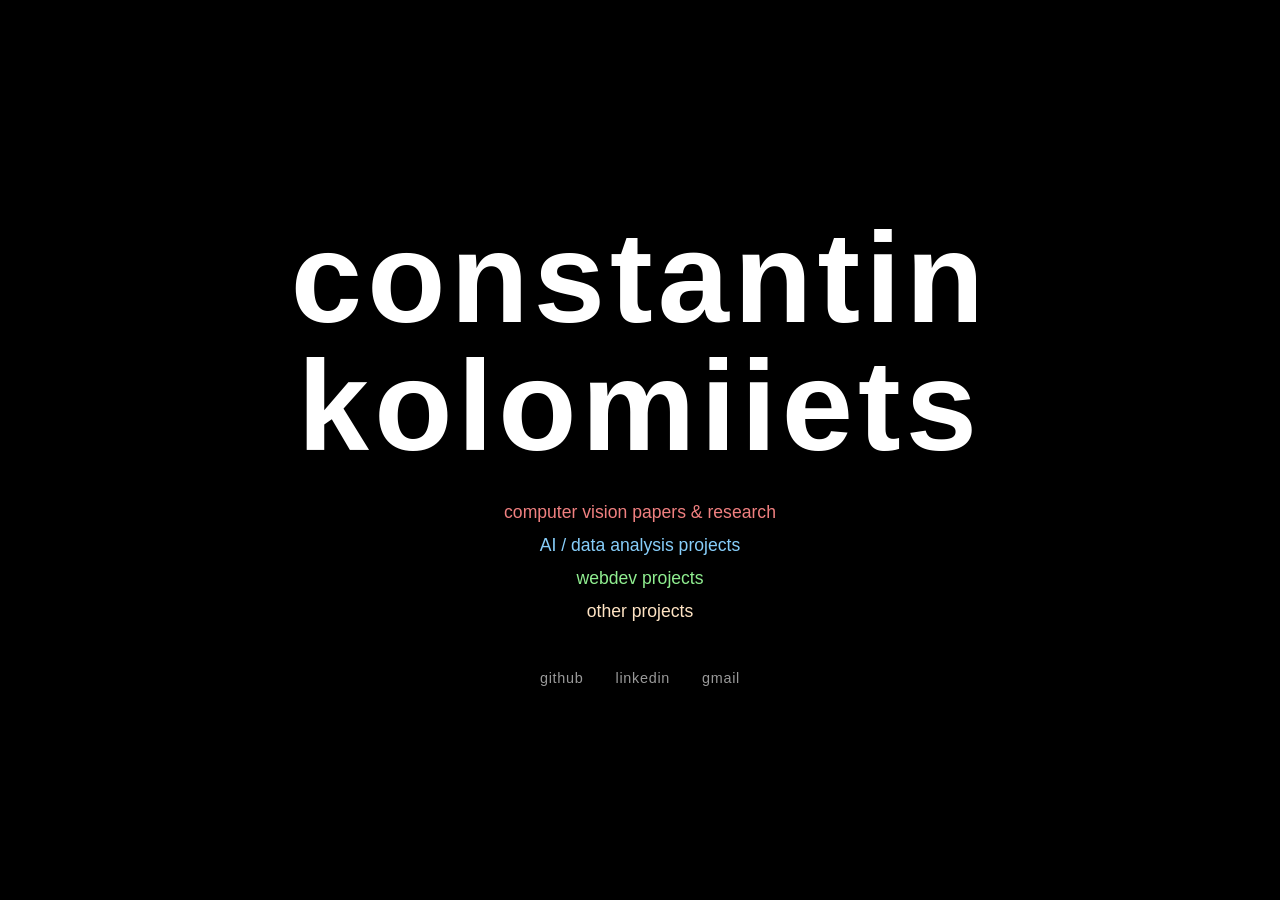
==== index.html @ b9b6c994 "Center dropdown on page instead of under button - Changed dropdown positioning from button-relative " ====
<!DOCTYPE html>
<html lang="en">
<head>
  <meta charset="UTF-8">
  <meta name="viewport" content="width=device-width, initial-scale=1.0">
  <title>Your Name</title>
  <style>
    * {
      margin: 0;
      padding: 0;
      box-sizing: border-box;
    }

    body {
      background-color: #000000;
      color: #ffffff;
      height: 100vh;
      display: flex;
      flex-direction: column;
      justify-content: center;
      align-items: center;
      font-family: -apple-system, BlinkMacSystemFont, "Segoe UI", Roboto, Helvetica, Arial, sans-serif;
      text-align: center;
      padding: 0 20px;
      text-transform: lowercase;
    }

    .name {
      font-size: clamp(3rem, 12vw, 8rem);
      font-weight: 800;
      letter-spacing: 0.04em;
      line-height: 1;
    }

    .subtitle {
      margin-top: 1.5rem;
      font-size: clamp(0.9rem, 2vw, 1.25rem);
      font-weight: 300;
      color: #888888;
      letter-spacing: 0.2em;
    }

    .links {
      margin-top: 3rem;
      display: flex;
      gap: 2rem;
    }

    .links a {
      color: #ffffff;
      text-decoration: none;
      font-size: 0.9rem;
      font-weight: 400;
      letter-spacing: 0.05em;
      opacity: 0.6;
      transition: opacity 0.2s ease;
    }

    .links a:hover {
      opacity: 1;
    }

    .subpages {
      display: flex;
      flex-direction: column;
      align-items: center;
      gap: 0.75rem;
      margin-top: 2rem;
      position: relative;
      width: 100%;
    }

    .subpages .label {
      color: #888888;
      font-size: 0.9rem;
      margin-bottom: 0.5rem;
    }

    .subpage-link {
      text-decoration: none;
      font-size: 1.1rem;
      transition: opacity 0.2s ease;
      cursor: pointer;
      border: none;
      background: none;
      font-family: inherit;
      color: inherit;
      position: relative;
      display: inline-flex;
      align-items: center;
      gap: 0.5rem;
    }

    .subpage-link:hover {
      opacity: 0.7;
    }

    .subpage-link.active::after {
      content: 'hide';
      font-size: 0.7rem;
      color: #666666;
      letter-spacing: 0.05em;
    }

    /* Dropdown Styles */
    .quest-dropdown {
      display: none;
      position: fixed;
      top: 50%;
      left: 50%;
      transform: translate(-50%, -50%);
      background-color: #000000;
      border: 1px solid #1a1a1a;
      border-radius: 0;
      width: 90vw;
      max-width: 700px;
      max-height: 70vh;
      overflow-y: auto;
      padding: 2rem;
      z-index: 100;
      text-align: left;
      box-shadow: 0 10px 40px rgba(0, 0, 0, 0.5);
    }

    .quest-dropdown.active {
      display: block;
    }

    .dropdown-title {
      font-size: 1.5rem;
      font-weight: 700;
      letter-spacing: -0.02em;
      margin-bottom: 1.5rem;
      border-bottom: 1px solid #1a1a1a;
      padding-bottom: 1.5rem;
    }

    .quest-section {
      margin-bottom: 0;
    }

    .quest-section-title {
      font-size: 0.75rem;
      font-weight: 600;
      letter-spacing: 0.1em;
      margin-bottom: 1rem;
      margin-top: 2rem;
      padding-top: 1.5rem;
      border-top: 1px solid #1a1a1a;
    }

    .quest-section-title:first-of-type {
      margin-top: 10;
      padding-top: 0;
      border-top: none;
      font-size: large;
    }

    .quest-section-title.ongoing { color: #ffd700; }
    .quest-section-title.upcoming { color: #ff9999; }
    .quest-section-title.done { color: #e8d5c4; }

    .quest-list {
      display: flex;
      flex-direction: column;
      gap: 0;
    }

    .quest-item {
      display: flex;
      justify-content: space-between;
      align-items: center;
      padding: 1rem 0;
      background-color: transparent;
      border: none;
      border-bottom: 1px solid #1a1a1a;
      font-size: 0.95rem;
      position: relative;
    }

    .quest-item:last-child {
      border-bottom: none;
    }

    .quest-content {
      display: flex;
      align-items: center;
      flex-wrap: wrap;
      gap: 0.75rem;
      flex: 1;
    }

    .quest-sub-text {
      color: #666666;
      font-size: 0.8rem;
    }

    .quest-badge {
      font-size: 0.7rem;
      padding: 0;
      border-radius: 0;
      font-weight: 500;
      white-space: nowrap;
      background-color: transparent;
      border: none;
    }

    .quest-badge.ongoing {
      color: #ffd700;
    }

    .quest-badge.completed {
      color: #e8d5c4;
    }

    .quest-done-item {
      background-color: transparent;
      border: none;
      border-bottom: 1px solid #1a1a1a;
      cursor: pointer;
      transition: all 0.2s ease;
      padding: 1rem 0;
    }

    .quest-done-item:last-child {
      border-bottom: none;
    }

    .quest-hover-buttons {
      display: none;
      position: absolute;
      gap: 0.5rem;
      top: -18px;
      right: 0;
      z-index: 20;
    }

    .quest-done-item:hover .quest-hover-buttons {
      display: flex;
    }

    .quest-hover-indicator {
      font-size: 0.65rem;
      color: #666666;
      transition: opacity 0.2s ease;
    }

    .quest-done-item:hover .quest-hover-indicator {
      opacity: 0;
    }

    .quest-action-btn {
      color: #000000;
      background-color: #e8d5c4;
      text-decoration: none;
      font-size: 0.65rem;
      font-weight: 600;
      padding: 4px 10px;
      border-radius: 0;
      box-shadow: 0 2px 8px rgba(0, 0, 0, 0.3);
      transition: all 0.2s ease;
      border: none;
      display: inline-block;
    }

    .quest-action-btn:hover {
      background-color: #ffffff;
    }

    .quest-action-btn.ctu {
      background-color: #ff9999;
      color: #000000;
    }

    .quest-action-btn.ctu:hover {
      background-color: #ffb3b3;
    }
  </style>
</head>
<body>

  <h1 class="name">constantin kolomiiets</h1>
  <div class="subpages">
    <button class="subpage-link" data-category="compvis" style="color: lightcoral;">computer vision papers & research</button>
    <div id="dropdown-compvis" class="quest-dropdown">
      <h2 class="dropdown-title">computer vision</h2>
      <div id="dropdown-compvis-content"></div>
    </div>

    <button class="subpage-link" data-category="aidata" style="color: lightskyblue;">AI / data analysis projects</button>
    <div id="dropdown-aidata" class="quest-dropdown">
      <h2 class="dropdown-title">ai / data analysis</h2>
      <div id="dropdown-aidata-content"></div>
    </div>

    <button class="subpage-link" data-category="webdev" style="color: lightgreen;">webdev projects</button>
    <div id="dropdown-webdev" class="quest-dropdown">
      <h2 class="dropdown-title">webdev projects</h2>
      <div id="dropdown-webdev-content"></div>
    </div>

    <button class="subpage-link" data-category="other" style="color: bisque;">other projects</button>
    <div id="dropdown-other" class="quest-dropdown">
      <h2 class="dropdown-title">other projects</h2>
      <div id="dropdown-other-content"></div>
    </div>
  </div>
  <div class="links">
    <a href="https://github.com/Kostiak5" target="_blank">github</a>
    <a href="www.linkedin.com/in/constantin-kolomiiets-44b2aa216" target="_blank">linkedin</a>
    <a href="mailto:conskol5@gmail.com">gmail</a>
  </div>

  <script>
    let activeDropdown = null;
    let activeButton = null;

    // Set up event listeners for subpage links
    document.addEventListener('DOMContentLoaded', () => {
      const subpageLinks = document.querySelectorAll('.subpage-link');
      subpageLinks.forEach(link => {
        link.addEventListener('click', (e) => {
          e.stopPropagation();
          const category = link.getAttribute('data-category');
          toggleDropdown(category, link);
        });
      });
    });

    const questData = {
      compvis: {
        sections: [
          {
            title: '> on-going',
            type: 'ongoing',
            items: [
              { name: 'Computer Vision Model Optimization', badge: '[75% complete]' },
              { name: 'Portfolio Site Redesign', badge: '[in progress]' },
              { name: 'Bachelors in Computer Science', subtext: 'CTU FEE', badge: '[2/3 complete]' }
            ]
          },
          {
            title: '> upcoming quests',
            type: 'upcoming',
            items: [
              { name: 'Deploy PyTorch Web Demo' },
              { name: 'Write Data Analysis Article' },
              { name: 'Set up Custom Domain DNS' }
            ]
          },
          {
            title: '> done',
            type: 'done',
            items: [
              {
                name: 'SAM-pose2seg paper',
                subtext: 'First author',
                badge: '[presented on cvww 2026]',
                buttons: [
                  { text: '[ctu news]', url: 'https://fel.cvut.cz/en/what-s-on/news/84000-a-student-of-the-faculty-of-electrical-engineering-at-ctu-succeeded-at-the-international-workshop-cvww-2026-for-his-work-in-the-field-of-computer-vision-he-received-the-best-paper-award', isCtu: true },
                  { text: '[arxiv]', url: 'https://arxiv.org/abs/2601.08982', isCtu: false }
                ]
              },
              {
                name: 'BBoxMaskPose v2 paper',
                subtext: 'Co-author',
                badge: '[submitted to ijcv 2026]',
                buttons: [
                  { text: '[arxiv]', url: 'https://arxiv.org/abs/2601.08982', isCtu: false }
                ]
              }
            ]
          }
        ]
      },
      aidata: {
        sections: [
          {
            title: '> on-going',
            type: 'ongoing',
            items: [
              { name: 'Machine Learning Model Development', badge: '[60% complete]' },
              { name: 'Data Pipeline Optimization', badge: '[in progress]' }
            ]
          },
          {
            title: '> upcoming quests',
            type: 'upcoming',
            items: [
              { name: 'Publish Analysis Article' },
              { name: 'Build Real-time Dashboard' }
            ]
          },
          {
            title: '> done',
            type: 'done',
            items: [
              {
                name: 'Time Series Forecasting Project',
                badge: '[completed]',
                buttons: [
                  { text: '[github]', url: 'https://github.com/Kostiak5', isCtu: false }
                ]
              }
            ]
          }
        ]
      },
      webdev: {
        sections: [
          {
            title: '> on-going',
            type: 'ongoing',
            items: [
              { name: 'Portfolio Site Redesign', badge: '[in progress]' },
              { name: 'Web App Development', badge: '[40% complete]' }
            ]
          },
          {
            title: '> upcoming quests',
            type: 'upcoming',
            items: [
              { name: 'Deploy to Production' },
              { name: 'Add Mobile Responsiveness' }
            ]
          },
          {
            title: '> done',
            type: 'done',
            items: [
              {
                name: 'Personal Website Launch',
                badge: '[launched]',
                buttons: [
                  { text: '[github]', url: 'https://github.com/Kostiak5', isCtu: false }
                ]
              }
            ]
          }
        ]
      },
      other: {
        sections: [
          {
            title: '> on-going',
            type: 'ongoing',
            items: [
              { name: 'Open Source Contributions', badge: '[active]' },
              { name: 'Learning New Technologies', badge: '[ongoing]' }
            ]
          },
          {
            title: '> upcoming quests',
            type: 'upcoming',
            items: [
              { name: 'Start Blog Series' },
              { name: 'Create Tutorial Videos' }
            ]
          },
          {
            title: '> done',
            type: 'done',
            items: [
              {
                name: 'CTF Competition Participation',
                badge: '[completed]',
                buttons: [
                  { text: '[details]', url: '#', isCtu: false }
                ]
              }
            ]
          }
        ]
      }
    };

    function renderQuestContent(category) {
      const data = questData[category];
      let html = '';

      data.sections.forEach((section) => {
        html += `<div class="quest-section">`;
        html += `<h3 class="quest-section-title ${section.type}">${section.title}</h3>`;
        html += `<div class="quest-list">`;

        section.items.forEach((item) => {
          const isDone = section.type === 'done';
          let buttonsHTML = '';

          if (item.buttons && item.buttons.length > 0) {
            buttonsHTML = '<div class="quest-hover-buttons">';
            item.buttons.forEach(btn => {
              const btnClass = btn.isCtu ? 'quest-action-btn ctu' : 'quest-action-btn';
              buttonsHTML += `<a href="${btn.url}" target="_blank" class="${btnClass}">${btn.text}</a>`;
            });
            buttonsHTML += '</div>';
          }

          html += `<div class="quest-item ${isDone ? 'quest-done-item' : ''}">`;
          html += buttonsHTML;
          html += `<div class="quest-content">`;
          html += `<span>${item.name}</span>`;
          if (item.subtext) html += `<span class="quest-sub-text">${item.subtext}</span>`;
          if (item.buttons) html += `<span class="quest-hover-indicator">💬 hover</span>`;
          html += `</div>`;
          if (item.badge) html += `<span class="quest-badge ${isDone ? 'completed' : 'ongoing'}">${item.badge}</span>`;
          html += `</div>`;
        });

        html += `</div></div>`;
      });

      return html;
    }

    function toggleDropdown(category, button) {
      const dropdown = document.getElementById(`dropdown-${category}`);
      const content = document.getElementById(`dropdown-${category}-content`);

      // Close other dropdowns
      if (activeDropdown && activeDropdown !== dropdown) {
        activeDropdown.classList.remove('active');
        if (activeButton) {
          activeButton.classList.remove('active');
        }
      }

      // Toggle current dropdown
      if (dropdown.classList.contains('active')) {
        dropdown.classList.remove('active');
        button.classList.remove('active');
        activeDropdown = null;
        activeButton = null;
      } else {
        if (!content.innerHTML) {
          content.innerHTML = renderQuestContent(category);
        }

        dropdown.classList.add('active');
        button.classList.add('active');
        activeDropdown = dropdown;
        activeButton = button;
      }
    }

    document.addEventListener('click', (e) => {
      if (activeDropdown && !e.target.closest('.quest-dropdown') && !e.target.closest('.subpage-link')) {
        activeDropdown.classList.remove('active');
        if (activeButton) {
          activeButton.classList.remove('active');
        }
        activeDropdown = null;
        activeButton = null;
      }
    });

    document.addEventListener('keydown', (e) => {
      if (e.key === 'Escape' && activeDropdown) {
        activeDropdown.classList.remove('active');
        if (activeButton) {
          activeButton.classList.remove('active');
        }
        activeDropdown = null;
        activeButton = null;
      }
    });
  </script>

</body>
</html>
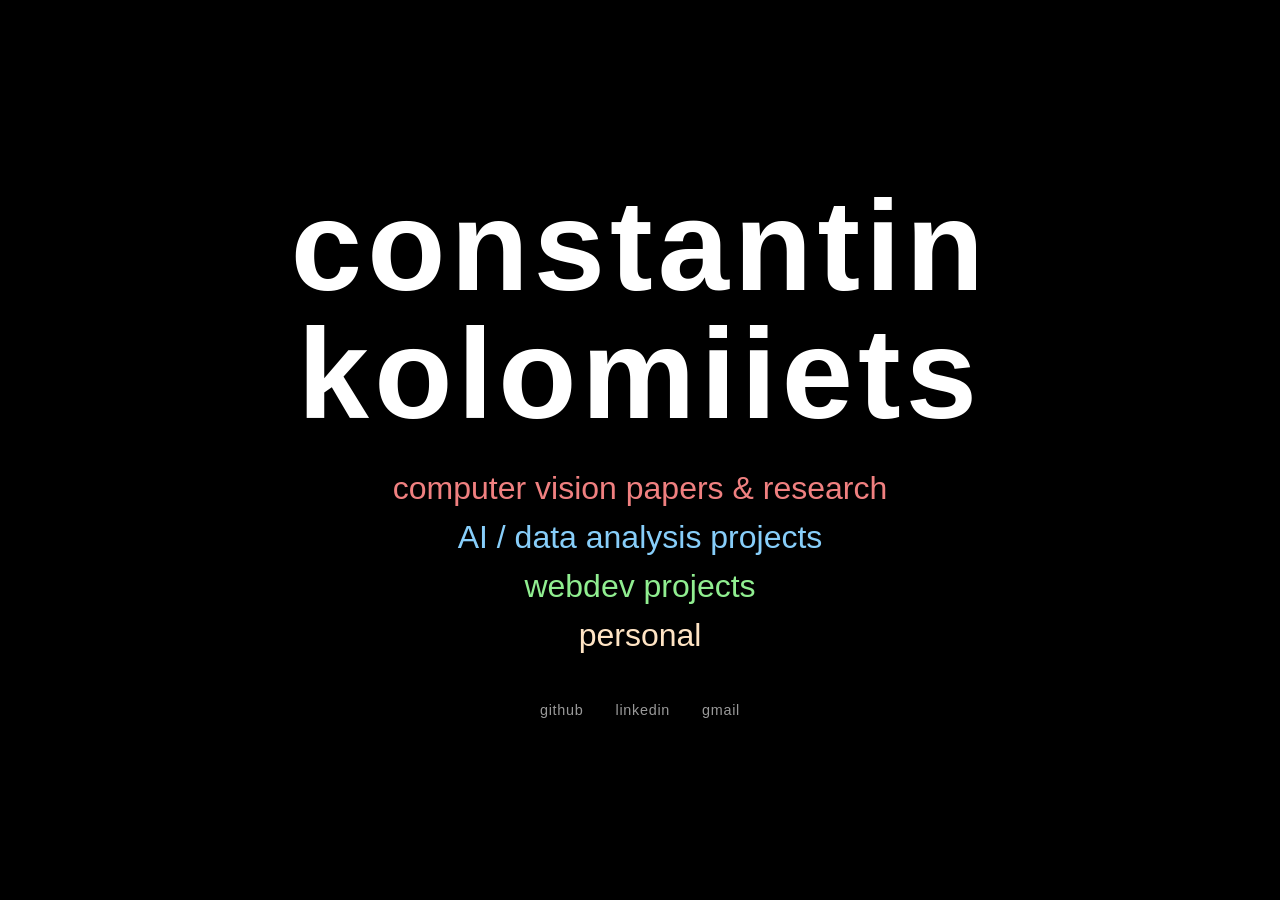
==== commit 00e7a7ad: "Add social icons to personal subpage instead of GO BACK button - Created world.html dummy subpage wi" ====
--- a/index.html
+++ b/index.html
@@ -4,278 +4,7 @@
   <meta charset="UTF-8">
   <meta name="viewport" content="width=device-width, initial-scale=1.0">
   <title>Your Name</title>
-  <style>
-    * {
-      margin: 0;
-      padding: 0;
-      box-sizing: border-box;
-    }
-
-    body {
-      background-color: #000000;
-      color: #ffffff;
-      height: 100vh;
-      display: flex;
-      flex-direction: column;
-      justify-content: center;
-      align-items: center;
-      font-family: -apple-system, BlinkMacSystemFont, "Segoe UI", Roboto, Helvetica, Arial, sans-serif;
-      text-align: center;
-      padding: 0 20px;
-      text-transform: lowercase;
-    }
-
-    .name {
-      font-size: clamp(3rem, 12vw, 8rem);
-      font-weight: 800;
-      letter-spacing: 0.04em;
-      line-height: 1;
-    }
-
-    .subtitle {
-      margin-top: 1.5rem;
-      font-size: clamp(0.9rem, 2vw, 1.25rem);
-      font-weight: 300;
-      color: #888888;
-      letter-spacing: 0.2em;
-    }
-
-    .links {
-      margin-top: 3rem;
-      display: flex;
-      gap: 2rem;
-    }
-
-    .links a {
-      color: #ffffff;
-      text-decoration: none;
-      font-size: 0.9rem;
-      font-weight: 400;
-      letter-spacing: 0.05em;
-      opacity: 0.6;
-      transition: opacity 0.2s ease;
-    }
-
-    .links a:hover {
-      opacity: 1;
-    }
-
-    .subpages {
-      display: flex;
-      flex-direction: column;
-      align-items: center;
-      gap: 0.75rem;
-      margin-top: 2rem;
-      position: relative;
-      width: 100%;
-    }
-
-    .subpages .label {
-      color: #888888;
-      font-size: 0.9rem;
-      margin-bottom: 0.5rem;
-    }
-
-    .subpage-link {
-      text-decoration: none;
-      font-size: 1.1rem;
-      transition: opacity 0.2s ease;
-      cursor: pointer;
-      border: none;
-      background: none;
-      font-family: inherit;
-      color: inherit;
-      position: relative;
-      display: inline-flex;
-      align-items: center;
-      gap: 0.5rem;
-    }
-
-    .subpage-link:hover {
-      opacity: 0.7;
-    }
-
-    .subpage-link.active::after {
-      content: 'hide';
-      font-size: 0.7rem;
-      color: #666666;
-      letter-spacing: 0.05em;
-    }
-
-    /* Dropdown Styles */
-    .quest-dropdown {
-      display: none;
-      position: fixed;
-      top: 50%;
-      left: 50%;
-      transform: translate(-50%, -50%);
-      background-color: #000000;
-      border: 1px solid #1a1a1a;
-      border-radius: 0;
-      width: 90vw;
-      max-width: 700px;
-      max-height: 70vh;
-      overflow-y: auto;
-      padding: 2rem;
-      z-index: 100;
-      text-align: left;
-      box-shadow: 0 10px 40px rgba(0, 0, 0, 0.5);
-    }
-
-    .quest-dropdown.active {
-      display: block;
-    }
-
-    .dropdown-title {
-      font-size: 1.5rem;
-      font-weight: 700;
-      letter-spacing: -0.02em;
-      margin-bottom: 1.5rem;
-      border-bottom: 1px solid #1a1a1a;
-      padding-bottom: 1.5rem;
-    }
-
-    .quest-section {
-      margin-bottom: 0;
-    }
-
-    .quest-section-title {
-      font-size: 0.75rem;
-      font-weight: 600;
-      letter-spacing: 0.1em;
-      margin-bottom: 1rem;
-      margin-top: 2rem;
-      padding-top: 1.5rem;
-      border-top: 1px solid #1a1a1a;
-    }
-
-    .quest-section-title:first-of-type {
-      margin-top: 10;
-      padding-top: 0;
-      border-top: none;
-      font-size: large;
-    }
-
-    .quest-section-title.ongoing { color: #ffd700; }
-    .quest-section-title.upcoming { color: #ff9999; }
-    .quest-section-title.done { color: #e8d5c4; }
-
-    .quest-list {
-      display: flex;
-      flex-direction: column;
-      gap: 0;
-    }
-
-    .quest-item {
-      display: flex;
-      justify-content: space-between;
-      align-items: center;
-      padding: 1rem 0;
-      background-color: transparent;
-      border: none;
-      border-bottom: 1px solid #1a1a1a;
-      font-size: 0.95rem;
-      position: relative;
-    }
-
-    .quest-item:last-child {
-      border-bottom: none;
-    }
-
-    .quest-content {
-      display: flex;
-      align-items: center;
-      flex-wrap: wrap;
-      gap: 0.75rem;
-      flex: 1;
-    }
-
-    .quest-sub-text {
-      color: #666666;
-      font-size: 0.8rem;
-    }
-
-    .quest-badge {
-      font-size: 0.7rem;
-      padding: 0;
-      border-radius: 0;
-      font-weight: 500;
-      white-space: nowrap;
-      background-color: transparent;
-      border: none;
-    }
-
-    .quest-badge.ongoing {
-      color: #ffd700;
-    }
-
-    .quest-badge.completed {
-      color: #e8d5c4;
-    }
-
-    .quest-done-item {
-      background-color: transparent;
-      border: none;
-      border-bottom: 1px solid #1a1a1a;
-      cursor: pointer;
-      transition: all 0.2s ease;
-      padding: 1rem 0;
-    }
-
-    .quest-done-item:last-child {
-      border-bottom: none;
-    }
-
-    .quest-hover-buttons {
-      display: none;
-      position: absolute;
-      gap: 0.5rem;
-      top: -18px;
-      right: 0;
-      z-index: 20;
-    }
-
-    .quest-done-item:hover .quest-hover-buttons {
-      display: flex;
-    }
-
-    .quest-hover-indicator {
-      font-size: 0.65rem;
-      color: #666666;
-      transition: opacity 0.2s ease;
-    }
-
-    .quest-done-item:hover .quest-hover-indicator {
-      opacity: 0;
-    }
-
-    .quest-action-btn {
-      color: #000000;
-      background-color: #e8d5c4;
-      text-decoration: none;
-      font-size: 0.65rem;
-      font-weight: 600;
-      padding: 4px 10px;
-      border-radius: 0;
-      box-shadow: 0 2px 8px rgba(0, 0, 0, 0.3);
-      transition: all 0.2s ease;
-      border: none;
-      display: inline-block;
-    }
-
-    .quest-action-btn:hover {
-      background-color: #ffffff;
-    }
-
-    .quest-action-btn.ctu {
-      background-color: #ff9999;
-      color: #000000;
-    }
-
-    .quest-action-btn.ctu:hover {
-      background-color: #ffb3b3;
-    }
-  </style>
+  <link rel="stylesheet" href="index_style.css">
 </head>
 <body>
 
@@ -299,7 +28,7 @@
       <div id="dropdown-webdev-content"></div>
     </div>
 
-    <button class="subpage-link" data-category="other" style="color: bisque;">other projects</button>
+    <button class="subpage-link" data-category="other" style="color: bisque;">personal</button>
     <div id="dropdown-other" class="quest-dropdown">
       <h2 class="dropdown-title">other projects</h2>
       <div id="dropdown-other-content"></div>
@@ -311,6 +40,33 @@
     <a href="mailto:conskol5@gmail.com">gmail</a>
   </div>
 
+  <!-- Go Back Buttons -->
+  <div class="go-back go-back-top" id="goBackTop">go back</div>
+  <div class="go-back go-back-bottom" id="goBackBottom">go back</div>
+
+  <!-- Social Icons (for personal page) -->
+  <div class="social-icons" id="socialIcons">
+    <a href="https://spotify.com" target="_blank" class="social-icon" title="spotify">
+      <svg viewBox="0 0 24 24" xmlns="http://www.w3.org/2000/svg">
+        <circle cx="12" cy="12" r="11" fill="none" stroke="currentColor" stroke-width="1"/>
+        <path d="M9 15.5c-1.5-0.9-2.5-2.5-2.5-4.3 0-2.8 2.2-5 5-5s5 2.2 5 5c0 1.8-1 3.4-2.5 4.3M9 13c-1-0.6-1.7-1.7-1.7-3 0-1.9 1.5-3.4 3.4-3.4S13.1 8.1 13.1 10c0 1.3-0.7 2.4-1.7 3" fill="currentColor"/>
+      </svg>
+    </a>
+    <a href="https://instagram.com" target="_blank" class="social-icon" title="instagram">
+      <svg viewBox="0 0 24 24" xmlns="http://www.w3.org/2000/svg">
+        <rect x="3" y="3" width="18" height="18" rx="3" fill="none" stroke="currentColor" stroke-width="1"/>
+        <circle cx="12" cy="12" r="3.5" fill="none" stroke="currentColor" stroke-width="1"/>
+        <circle cx="17" cy="7" r="1" fill="currentColor"/>
+      </svg>
+    </a>
+    <a href="world.html" class="social-icon world-icon" title="world">
+      <svg viewBox="0 0 24 24" xmlns="http://www.w3.org/2000/svg">
+        <path d="M12 2C6.48 2 2 6.48 2 12s4.48 10 10 10 10-4.48 10-10S17.52 2 12 2zm0 18c-4.41 0-8-3.59-8-8s3.59-8 8-8 8 3.59 8 8-3.59 8-8 8zm3.5-9c.83 0 1.5-.67 1.5-1.5S16.33 8 15.5 8 14 8.67 14 9.5s.67 1.5 1.5 1.5zm-7 0c.83 0 1.5-.67 1.5-1.5S9.33 8 8.5 8 7 8.67 7 9.5 7.67 11 8.5 11zm3.5 6.5c2.33 0 4.31-1.46 5.11-3.5H6.89c.8 2.04 2.78 3.5 5.11 3.5z" fill="currentColor" stroke="currentColor" stroke-width="0.5"/>
+      </svg>
+      <span class="world-text">world</span>
+    </a>
+  </div>
+
   <script>
     let activeDropdown = null;
     let activeButton = null;
@@ -325,6 +81,13 @@
           toggleDropdown(category, link);
         });
       });
+
+      // Set up go back button listeners
+      const goBackTop = document.getElementById('goBackTop');
+      const goBackBottom = document.getElementById('goBackBottom');
+
+      goBackTop.addEventListener('click', closeActiveDropdown);
+      goBackBottom.addEventListener('click', closeActiveDropdown);
     });
 
     const questData = {
@@ -516,6 +279,9 @@
     function toggleDropdown(category, button) {
       const dropdown = document.getElementById(`dropdown-${category}`);
       const content = document.getElementById(`dropdown-${category}-content`);
+      const goBackTop = document.getElementById('goBackTop');
+      const goBackBottom = document.getElementById('goBackBottom');
+      const socialIcons = document.getElementById('socialIcons');
 
       // Close other dropdowns
       if (activeDropdown && activeDropdown !== dropdown) {
@@ -523,12 +289,18 @@
         if (activeButton) {
           activeButton.classList.remove('active');
         }
+        goBackTop.classList.remove('active');
+        goBackBottom.classList.remove('active');
+        socialIcons.classList.remove('active');
       }
 
       // Toggle current dropdown
       if (dropdown.classList.contains('active')) {
         dropdown.classList.remove('active');
         button.classList.remove('active');
+        goBackTop.classList.remove('active');
+        goBackBottom.classList.remove('active');
+        socialIcons.classList.remove('active');
         activeDropdown = null;
         activeButton = null;
       } else {
@@ -538,30 +310,49 @@
 
         dropdown.classList.add('active');
         button.classList.add('active');
+
+        // Show social icons for "other" category, GO BACK button for others
+        if (category === 'other') {
+          goBackTop.classList.add('active');
+          socialIcons.classList.add('active');
+          goBackBottom.classList.remove('active');
+        } else {
+          goBackTop.classList.add('active');
+          goBackBottom.classList.add('active');
+          socialIcons.classList.remove('active');
+        }
+
         activeDropdown = dropdown;
         activeButton = button;
       }
     }
 
-    document.addEventListener('click', (e) => {
-      if (activeDropdown && !e.target.closest('.quest-dropdown') && !e.target.closest('.subpage-link')) {
+    function closeActiveDropdown() {
+      if (activeDropdown) {
         activeDropdown.classList.remove('active');
         if (activeButton) {
           activeButton.classList.remove('active');
         }
+        const goBackTop = document.getElementById('goBackTop');
+        const goBackBottom = document.getElementById('goBackBottom');
+        const socialIcons = document.getElementById('socialIcons');
+        goBackTop.classList.remove('active');
+        goBackBottom.classList.remove('active');
+        socialIcons.classList.remove('active');
         activeDropdown = null;
         activeButton = null;
       }
+    }
+
+    document.addEventListener('click', (e) => {
+      if (activeDropdown && !e.target.closest('.quest-dropdown') && !e.target.closest('.subpage-link') && !e.target.closest('.go-back') && !e.target.closest('.social-icons')) {
+        closeActiveDropdown();
+      }
     });
 
     document.addEventListener('keydown', (e) => {
       if (e.key === 'Escape' && activeDropdown) {
-        activeDropdown.classList.remove('active');
-        if (activeButton) {
-          activeButton.classList.remove('active');
-        }
-        activeDropdown = null;
-        activeButton = null;
+        closeActiveDropdown();
       }
     });
   </script>
--- a/index_style.css
+++ b/index_style.css
@@ -0,0 +1,382 @@
+* {
+    margin: 0;
+    padding: 0;
+    box-sizing: border-box;
+}
+
+body {
+    background-color: #000000;
+    color: #ffffff;
+    height: 100vh;
+    display: flex;
+    flex-direction: column;
+    justify-content: center;
+    align-items: center;
+    font-family: -apple-system, BlinkMacSystemFont, "Segoe UI", Roboto, Helvetica, Arial, sans-serif;
+    text-align: center;
+    padding: 0 20px;
+    text-transform: lowercase;
+}
+
+.name {
+    font-size: clamp(3rem, 12vw, 8rem);
+    font-weight: 800;
+    letter-spacing: 0.04em;
+    line-height: 1;
+}
+
+.subtitle {
+    margin-top: 1.5rem;
+    font-size: clamp(0.9rem, 2vw, 1.25rem);
+    font-weight: 300;
+    color: #888888;
+    letter-spacing: 0.2em;
+}
+
+.links {
+    margin-top: 3rem;
+    display: flex;
+    gap: 2rem;
+}
+
+.links a {
+    color: #ffffff;
+    text-decoration: none;
+    font-size: 0.9rem;
+    font-weight: 400;
+    letter-spacing: 0.05em;
+    opacity: 0.6;
+    transition: opacity 0.2s ease;
+}
+
+.links a:hover {
+    opacity: 1;
+}
+
+.subpages {
+    display: flex;
+    flex-direction: column;
+    align-items: center;
+    gap: 0.75rem;
+    margin-top: 2rem;
+    position: relative;
+    width: 100%;
+}
+
+.subpages .label {
+    color: #888888;
+    font-size: 0.9rem;
+    margin-bottom: 0.5rem;
+}
+
+.subpage-link {
+    text-decoration: none;
+    font-size: 2rem;
+    transition: opacity 0.2s ease;
+    cursor: pointer;
+    border: none;
+    background: none;
+    font-family: inherit;
+    color: inherit;
+    position: relative;
+    display: inline-flex;
+    align-items: center;
+    gap: 0.5rem;
+}
+
+.subpage-link:hover {
+    opacity: 0.7;
+}
+
+.subpage-link.active::after {
+    content: 'hide';
+    font-size: 0.7rem;
+    color: #666666;
+    letter-spacing: 0.05em;
+}
+
+/* Dropdown Styles */
+.quest-dropdown {
+    display: none;
+    position: fixed;
+    top: 50%;
+    left: 50%;
+    transform: translate(-50%, -50%);
+    background-color: #000000;
+    border: 1px solid #1a1a1a;
+    border-radius: 0;
+    width: 90vw;
+    max-width: 700px;
+    max-height: 70vh;
+    overflow-y: auto;
+    padding: 2rem;
+    z-index: 100;
+    text-align: left;
+    box-shadow: 0 10px 40px rgba(0, 0, 0, 0.5);
+}
+
+.quest-dropdown.active {
+    display: block;
+}
+
+.dropdown-title {
+    font-size: 1.5rem;
+    font-weight: 700;
+    letter-spacing: -0.02em;
+    margin-bottom: 1.5rem;
+    border-bottom: 1px solid #1a1a1a;
+    padding-bottom: 1.5rem;
+}
+
+.quest-section {
+    margin-bottom: 0;
+}
+
+.quest-section-title {
+    font-size: 0.75rem;
+    font-weight: 600;
+    letter-spacing: 0.1em;
+    margin-bottom: 1rem;
+    margin-top: 2rem;
+    padding-top: 1.5rem;
+    border-top: 1px solid #1a1a1a;
+}
+
+.quest-section-title:first-of-type {
+    margin-top: 10;
+    padding-top: 0;
+    border-top: none;
+    font-size: large;
+}
+
+.quest-section-title.ongoing { color: #ffd700; }
+.quest-section-title.upcoming { color: #ff9999; }
+.quest-section-title.done { color: #e8d5c4; }
+
+.quest-list {
+    display: flex;
+    flex-direction: column;
+    gap: 0;
+}
+
+.quest-item {
+    display: flex;
+    justify-content: space-between;
+    align-items: center;
+    padding: 1rem 0;
+    background-color: transparent;
+    border: none;
+    border-bottom: 1px solid #1a1a1a;
+    font-size: 0.95rem;
+    position: relative;
+}
+
+.quest-item:last-child {
+    border-bottom: none;
+}
+
+.quest-content {
+    display: flex;
+    align-items: center;
+    flex-wrap: wrap;
+    gap: 0.75rem;
+    flex: 1;
+}
+
+.quest-sub-text {
+    color: #666666;
+    font-size: 0.8rem;
+}
+
+.quest-badge {
+    font-size: 0.7rem;
+    padding: 0;
+    border-radius: 0;
+    font-weight: 500;
+    white-space: nowrap;
+    background-color: transparent;
+    border: none;
+}
+
+.quest-badge.ongoing {
+    color: #ffd700;
+}
+
+.quest-badge.completed {
+    color: #e8d5c4;
+}
+
+.quest-done-item {
+    background-color: transparent;
+    border: none;
+    border-bottom: 1px solid #1a1a1a;
+    cursor: pointer;
+    transition: all 0.2s ease;
+    padding: 1rem 0;
+}
+
+.quest-done-item:last-child {
+    border-bottom: none;
+}
+
+.quest-hover-buttons {
+    display: none;
+    position: absolute;
+    gap: 0.5rem;
+    top: -18px;
+    right: 0;
+    z-index: 20;
+}
+
+.quest-done-item:hover .quest-hover-buttons {
+    display: flex;
+}
+
+.quest-hover-indicator {
+    font-size: 0.65rem;
+    color: #666666;
+    transition: opacity 0.2s ease;
+}
+
+.quest-done-item:hover .quest-hover-indicator {
+    opacity: 0;
+}
+
+.quest-action-btn {
+    color: #000000;
+    background-color: #e8d5c4;
+    text-decoration: none;
+    font-size: 0.65rem;
+    font-weight: 600;
+    padding: 4px 10px;
+    border-radius: 0;
+    box-shadow: 0 2px 8px rgba(0, 0, 0, 0.3);
+    transition: all 0.2s ease;
+    border: none;
+    display: inline-block;
+}
+
+.quest-action-btn:hover {
+    background-color: #ffffff;
+}
+
+.quest-action-btn.ctu {
+    background-color: #ff9999;
+    color: #000000;
+}
+
+.quest-action-btn.ctu:hover {
+    background-color: #ffb3b3;
+}
+
+/* Go Back Button Styles */
+.go-back {
+    display: none;
+    position: fixed;
+    font-size: 2rem;
+    font-weight: 700;
+    color: #555555;
+    cursor: pointer;
+    text-transform: uppercase;
+    letter-spacing: 0.1em;
+    z-index: 99;
+    transition: all 0.2s ease;
+    user-select: none;
+    white-space: nowrap;
+}
+
+.go-back.go-back-top {
+    top: 5%;
+    left: 50%;
+    transform: translateX(-50%);
+}
+
+.go-back.go-back-bottom {
+    bottom: 5%;
+    left: 50%;
+    transform: translateX(-50%);
+}
+
+.go-back.active {
+    display: block;
+}
+
+.go-back:hover {
+    color: #ffffff;
+    background-color: #555555;
+    padding: 0.5rem 1rem;
+}
+
+.go-back:hover::before {
+    content: '← ';
+    margin-right: 0.5rem;
+}
+
+.go-back.go-back-bottom:hover::before {
+    content: '← ';
+    margin-right: 0.5rem;
+}
+
+.go-back.go-back-bottom:hover::after {
+    content: '';
+    margin-left: 0;
+}
+
+/* Social Icons Styles */
+.social-icons {
+    display: none;
+    position: fixed;
+    bottom: 5%;
+    left: 50%;
+    transform: translateX(-50%);
+    z-index: 99;
+    gap: 2rem;
+    flex-direction: row;
+    align-items: center;
+    justify-content: center;
+}
+
+.social-icons.active {
+    display: flex;
+}
+
+.social-icon {
+    width: 2.5rem;
+    height: 2.5rem;
+    display: flex;
+    align-items: center;
+    justify-content: center;
+    color: #555555;
+    transition: all 0.2s ease;
+    text-decoration: none;
+    cursor: pointer;
+}
+
+.social-icon svg {
+    width: 100%;
+    height: 100%;
+}
+
+.social-icon:hover {
+    color: #ffffff;
+    transform: scale(1.1);
+}
+
+.social-icon.world-icon {
+    position: relative;
+}
+
+.world-text {
+    position: absolute;
+    font-size: 0.6rem;
+    font-weight: 600;
+    letter-spacing: 0.05em;
+    bottom: -1.2rem;
+    white-space: nowrap;
+    color: #555555;
+    transition: color 0.2s ease;
+}
+
+.social-icon:hover .world-text {
+    color: #ffffff;
+}
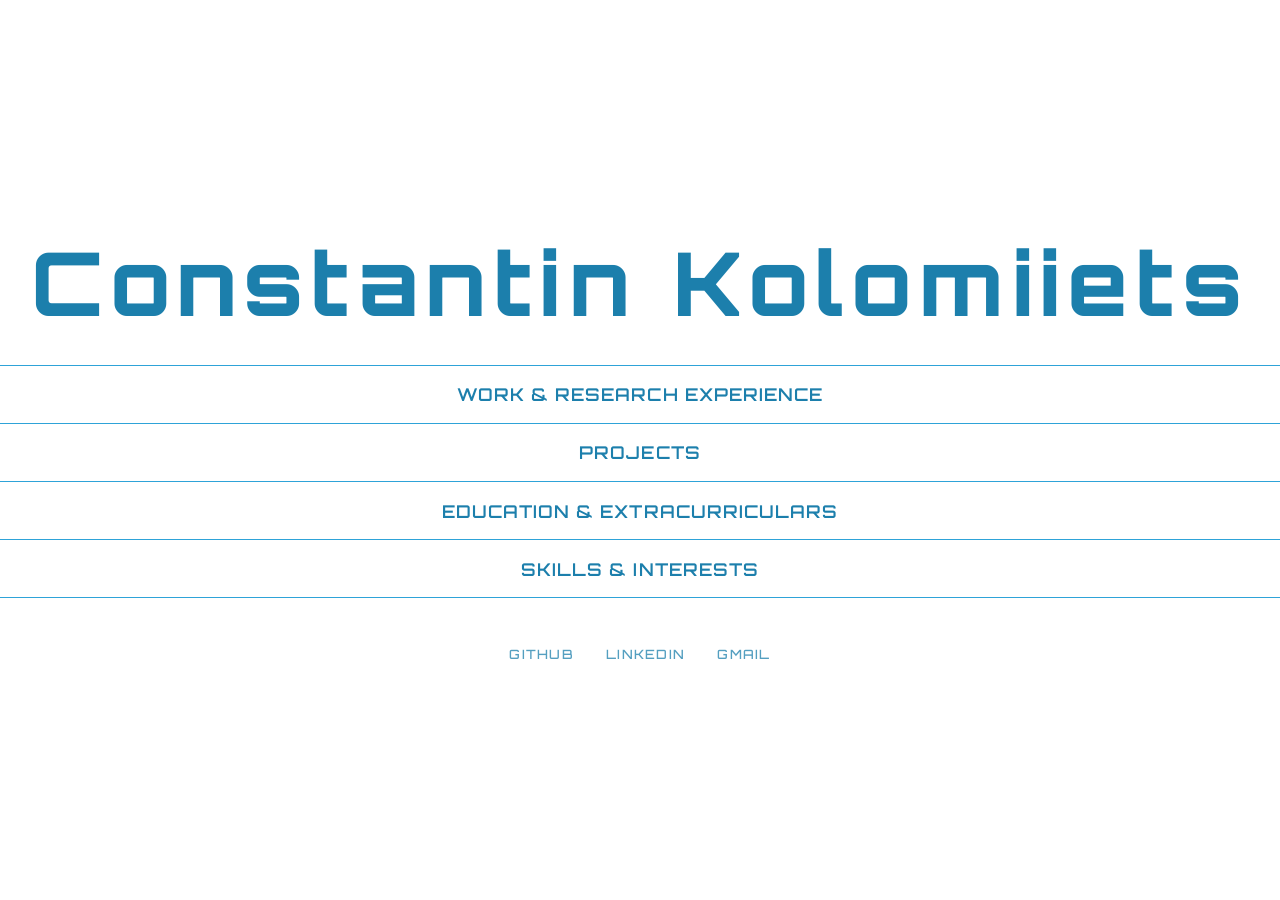
==== commit c49aca76: "Redesign" ====
--- a/index.html
+++ b/index.html
@@ -4,33 +4,36 @@
   <meta charset="UTF-8">
   <meta name="viewport" content="width=device-width, initial-scale=1.0">
   <title>Your Name</title>
+  <link rel="preconnect" href="https://fonts.googleapis.com">
+  <link rel="preconnect" href="https://fonts.gstatic.com" crossorigin>
+  <link href="https://fonts.googleapis.com/css2?family=Orbitron:wght@400..900&family=Exo+2:wght@300;400;500;600&display=swap" rel="stylesheet">
   <link rel="stylesheet" href="index_style.css">
 </head>
 <body>
 
-  <h1 class="name">constantin kolomiiets</h1>
+  <h1 class="name">Constantin Kolomiiets</h1>
   <div class="subpages">
-    <button class="subpage-link" data-category="compvis" style="color: lightcoral;">computer vision papers & research</button>
+    <button class="subpage-link" data-category="compvis">work & research experience</button>
     <div id="dropdown-compvis" class="quest-dropdown">
-      <h2 class="dropdown-title">computer vision</h2>
+      <h2 class="dropdown-title">Work &amp; Research Experience</h2>
       <div id="dropdown-compvis-content"></div>
     </div>
 
-    <button class="subpage-link" data-category="aidata" style="color: lightskyblue;">AI / data analysis projects</button>
+    <button class="subpage-link" data-category="aidata">Projects</button>
     <div id="dropdown-aidata" class="quest-dropdown">
-      <h2 class="dropdown-title">ai / data analysis</h2>
+      <h2 class="dropdown-title">Projects</h2>
       <div id="dropdown-aidata-content"></div>
     </div>
 
-    <button class="subpage-link" data-category="webdev" style="color: lightgreen;">webdev projects</button>
+    <button class="subpage-link" data-category="webdev">education & extracurriculars</button>
     <div id="dropdown-webdev" class="quest-dropdown">
-      <h2 class="dropdown-title">webdev projects</h2>
+      <h2 class="dropdown-title">Education &amp; Extracurriculars</h2>
       <div id="dropdown-webdev-content"></div>
     </div>
 
-    <button class="subpage-link" data-category="other" style="color: bisque;">personal</button>
+    <button class="subpage-link" data-category="other">Skills & Interests</button>
     <div id="dropdown-other" class="quest-dropdown">
-      <h2 class="dropdown-title">other projects</h2>
+      <h2 class="dropdown-title">Skills & Interests</h2>
       <div id="dropdown-other-content"></div>
     </div>
   </div>
@@ -40,9 +43,11 @@
     <a href="mailto:conskol5@gmail.com">gmail</a>
   </div>
 
-  <!-- Go Back Buttons -->
-  <div class="go-back go-back-top" id="goBackTop">go back</div>
-  <div class="go-back go-back-bottom" id="goBackBottom">go back</div>
+  <!-- Go Back Button -->
+  <div class="go-back-strip" id="goBackStrip">
+    <span class="go-back-arrow">&larr;</span>
+    <span class="go-back-text">Back</span>
+  </div>
 
   <!-- Social Icons (for personal page) -->
   <div class="social-icons" id="socialIcons">
@@ -61,9 +66,17 @@
     </a>
     <a href="world.html" class="social-icon world-icon" title="world">
       <svg viewBox="0 0 24 24" xmlns="http://www.w3.org/2000/svg">
-        <path d="M12 2C6.48 2 2 6.48 2 12s4.48 10 10 10 10-4.48 10-10S17.52 2 12 2zm0 18c-4.41 0-8-3.59-8-8s3.59-8 8-8 8 3.59 8 8-3.59 8-8 8zm3.5-9c.83 0 1.5-.67 1.5-1.5S16.33 8 15.5 8 14 8.67 14 9.5s.67 1.5 1.5 1.5zm-7 0c.83 0 1.5-.67 1.5-1.5S9.33 8 8.5 8 7 8.67 7 9.5 7.67 11 8.5 11zm3.5 6.5c2.33 0 4.31-1.46 5.11-3.5H6.89c.8 2.04 2.78 3.5 5.11 3.5z" fill="currentColor" stroke="currentColor" stroke-width="0.5"/>
+        <rect x="5" y="10" width="14" height="10" rx="2" fill="none" stroke="currentColor" stroke-width="1.5"/>
+        <path d="M8 10V7c0-2.21 1.79-4 4-4s4 1.79 4 4v3" fill="none" stroke="currentColor" stroke-width="1.5"/>
+        <circle cx="12" cy="15" r="1" fill="currentColor"/>
       </svg>
       <span class="world-text">world</span>
+    </a>
+    <a href="diary.html" class="social-icon" title="diary">
+      <svg viewBox="0 0 24 24" xmlns="http://www.w3.org/2000/svg">
+        <rect x="4" y="4" width="16" height="16" rx="1" fill="none" stroke="currentColor" stroke-width="1.5"/>
+        <line x1="9" y1="4" x2="9" y2="20" stroke="currentColor" stroke-width="1.5"/>
+      </svg>
     </a>
   </div>
 
@@ -82,205 +95,248 @@
         });
       });
 
-      // Set up go back button listeners
-      const goBackTop = document.getElementById('goBackTop');
-      const goBackBottom = document.getElementById('goBackBottom');
-
-      goBackTop.addEventListener('click', closeActiveDropdown);
-      goBackBottom.addEventListener('click', closeActiveDropdown);
+      // Set up go back button listener
+      const goBackStrip = document.getElementById('goBackStrip');
+      goBackStrip.addEventListener('click', closeActiveDropdown);
     });
 
     const questData = {
-      compvis: {
-        sections: [
-          {
-            title: '> on-going',
-            type: 'ongoing',
-            items: [
-              { name: 'Computer Vision Model Optimization', badge: '[75% complete]' },
-              { name: 'Portfolio Site Redesign', badge: '[in progress]' },
-              { name: 'Bachelors in Computer Science', subtext: 'CTU FEE', badge: '[2/3 complete]' }
-            ]
-          },
-          {
-            title: '> upcoming quests',
-            type: 'upcoming',
-            items: [
-              { name: 'Deploy PyTorch Web Demo' },
-              { name: 'Write Data Analysis Article' },
-              { name: 'Set up Custom Domain DNS' }
-            ]
-          },
-          {
-            title: '> done',
-            type: 'done',
-            items: [
-              {
-                name: 'SAM-pose2seg paper',
-                subtext: 'First author',
-                badge: '[presented on cvww 2026]',
-                buttons: [
-                  { text: '[ctu news]', url: 'https://fel.cvut.cz/en/what-s-on/news/84000-a-student-of-the-faculty-of-electrical-engineering-at-ctu-succeeded-at-the-international-workshop-cvww-2026-for-his-work-in-the-field-of-computer-vision-he-received-the-best-paper-award', isCtu: true },
-                  { text: '[arxiv]', url: 'https://arxiv.org/abs/2601.08982', isCtu: false }
-                ]
-              },
-              {
-                name: 'BBoxMaskPose v2 paper',
-                subtext: 'Co-author',
-                badge: '[submitted to ijcv 2026]',
-                buttons: [
-                  { text: '[arxiv]', url: 'https://arxiv.org/abs/2601.08982', isCtu: false }
-                ]
+      compvis: [
+        {
+          name: 'Computer Vision Research Intern',
+          subtext: 'CTU FEE, Department of Computer Vision, VRG (Visual Recognition Group) · July 2024 - Present',
+          description: 'Conduct research on human pose and segmentation. Apply skills in machine learning, data analysis, and programming in Python.',
+          subparagraphs: [
+            {
+              name: 'SAM-pose2seg',
+              subtext: 'First author · CVWW 2026 Best Paper Award',
+              description: 'Research paper on human pose and segmentation, presented at CVWW 2026.',
+              links: [
+                { text: 'news article', url: 'https://fel.cvut.cz/en/what-s-on/news/84000-a-student-of-the-faculty-of-electrical-engineering-at-ctu-succeeded-at-the-international-workshop-cvww-2026-for-his-work-in-the-field-of-computer-vision-he-received-the-best-paper-award', isCtu: true },
+                { text: 'GitHub', url: 'https://github.com/Kostiak5/SAM-Pose2Seg.git', isCtu: false },
+                { text: 'arXiv', url: 'https://arxiv.org/abs/2601.08982', isCtu: false }
+              ],
+              newsCard: {
+                image: 'http://fel.cvut.cz/aktualne/novinky/2026/04/best-paper-award/26575/image-thumb__26575__OpenGraphImage/01_kolomiiets_constantin_weblong1280px_fotoneugebauerpetrfelcvut_2026.jpg',
+                source: 'CTU FEE News · April 22, 2026',
+                title: 'A Student of the Faculty of Electrical Engineering at CTU Succeeded at the International Workshop CVWW 2026. For his Work in the Field of Computer Vision, he Received the Best Paper Award.',
+                url: 'https://fel.cvut.cz/en/what-s-on/news/84000-a-student-of-the-faculty-of-electrical-engineering-at-ctu-succeeded-at-the-international-workshop-cvww-2026-for-his-work-in-the-field-of-computer-vision-he-received-the-best-paper-award'
               }
-            ]
-          }
-        ]
-      },
-      aidata: {
-        sections: [
-          {
-            title: '> on-going',
-            type: 'ongoing',
-            items: [
-              { name: 'Machine Learning Model Development', badge: '[60% complete]' },
-              { name: 'Data Pipeline Optimization', badge: '[in progress]' }
-            ]
-          },
-          {
-            title: '> upcoming quests',
-            type: 'upcoming',
-            items: [
-              { name: 'Publish Analysis Article' },
-              { name: 'Build Real-time Dashboard' }
-            ]
-          },
-          {
-            title: '> done',
-            type: 'done',
-            items: [
-              {
-                name: 'Time Series Forecasting Project',
-                badge: '[completed]',
-                buttons: [
-                  { text: '[github]', url: 'https://github.com/Kostiak5', isCtu: false }
-                ]
-              }
-            ]
-          }
-        ]
-      },
-      webdev: {
-        sections: [
-          {
-            title: '> on-going',
-            type: 'ongoing',
-            items: [
-              { name: 'Portfolio Site Redesign', badge: '[in progress]' },
-              { name: 'Web App Development', badge: '[40% complete]' }
-            ]
-          },
-          {
-            title: '> upcoming quests',
-            type: 'upcoming',
-            items: [
-              { name: 'Deploy to Production' },
-              { name: 'Add Mobile Responsiveness' }
-            ]
-          },
-          {
-            title: '> done',
-            type: 'done',
-            items: [
-              {
-                name: 'Personal Website Launch',
-                badge: '[launched]',
-                buttons: [
-                  { text: '[github]', url: 'https://github.com/Kostiak5', isCtu: false }
-                ]
-              }
-            ]
-          }
-        ]
-      },
-      other: {
-        sections: [
-          {
-            title: '> on-going',
-            type: 'ongoing',
-            items: [
-              { name: 'Open Source Contributions', badge: '[active]' },
-              { name: 'Learning New Technologies', badge: '[ongoing]' }
-            ]
-          },
-          {
-            title: '> upcoming quests',
-            type: 'upcoming',
-            items: [
-              { name: 'Start Blog Series' },
-              { name: 'Create Tutorial Videos' }
-            ]
-          },
-          {
-            title: '> done',
-            type: 'done',
-            items: [
-              {
-                name: 'CTF Competition Participation',
-                badge: '[completed]',
-                buttons: [
-                  { text: '[details]', url: '#', isCtu: false }
-                ]
-              }
-            ]
-          }
-        ]
-      }
+            },
+            {
+              name: 'BBoxMaskPose v2',
+              subtext: 'Co-author · Submitted to IJCV 2026',
+              description: 'Follow-up work extending BBoxMaskPose, submitted to the International Journal of Computer Vision.',
+              links: [
+                { text: 'GitHub', url: 'https://github.com/MiraPurkrabek/BBoxMaskPose', isCtu: false },
+                { text: 'arXiv', url: 'https://arxiv.org/abs/2601.08982', isCtu: false }
+              ]
+            }
+          ]
+        },
+        {
+          name: 'AI Engineer',
+          subtext: 'SURG Solutions, July 2024 - Present',
+          description: 'Training and applying various AI models for company deployment.'
+        },
+        {
+          name: 'Data Analyst',
+          subtext: 'muunbase s.r.o. · October 2024 - June 2025',
+          description: 'Worked on a traffic signs 3D mapping project for the Prague City Hall. Responsible for data processing and analysis using Python.'
+        }
+      ],
+      aidata: [
+        {
+          name: 'SAM-pose2seg',
+          subtext: 'First author · CVWW 2026 Best Paper Award',
+          description: 'Research paper on human pose and segmentation, presented at CVWW 2026.',
+          links: [
+            { text: 'news article', url: 'https://fel.cvut.cz/en/what-s-on/news/84000-a-student-of-the-faculty-of-electrical-engineering-at-ctu-succeeded-at-the-international-workshop-cvww-2026-for-his-work-in-the-field-of-computer-vision-he-received-the-best-paper-award', isCtu: true },
+            { text: 'GitHub', url: 'https://github.com/Kostiak5/SAM-Pose2Seg.git', isCtu: false },
+            { text: 'arXiv', url: 'https://arxiv.org/abs/2601.08982', isCtu: false }
+          ]
+        },
+        {
+          name: 'BBoxMaskPose v2',
+          subtext: 'Co-author · Submitted to IJCV 2026',
+          description: 'Follow-up work extending BBoxMaskPose, submitted to the International Journal of Computer Vision.',
+          links: [
+            { text: 'GitHub', url: 'https://github.com/MiraPurkrabek/BBoxMaskPose', isCtu: false },
+            { text: 'arXiv', url: 'https://arxiv.org/abs/2601.08982', isCtu: false }
+          ]
+        },
+        {
+          name: 'Chat',
+          subtext: 'Java',
+          description: 'A peer-to-peer network chat application enabling two or more users to interact over a network without a server, with client discovery, connection, message synchronization, public/private messaging, and a tic-tac-toe game mode.',
+          links: [ { text: 'GitHub', url: 'https://github.com/Kalash004/Chat', isCtu: false } ]
+        },
+        {
+          name: 'Segment Anything 3 for Human Recognition',
+          subtext: 'Python',
+          description: 'Fork focused on human recognition in occluded scenarios; fine-tuning and evaluation scripts for COCO-like annotations.',
+          links: [ { text: 'GitHub', url: 'https://github.com/Kostiak5/SAM3HumanRecognition', isCtu: false } ]
+        },
+        {
+          name: 'Road Sign Coordinate Transformation',
+          subtext: 'Python',
+          description: 'Transforms local road sign coordinates from photographs into a global system for cross-image matching.',
+          links: [ { text: 'GitHub', url: 'https://github.com/Kostiak5/pCoordsTransformation', isCtu: false } ]
+        },
+        {
+          name: 'Linear Algebra Visual Calculator',
+          subtext: 'Python',
+          description: 'Linear algebra utilities and experiments applied to computer vision problems.',
+          links: [ { text: 'GitHub', url: 'https://github.com/Kostiak5/pLinAlgVC', isCtu: false } ]
+        },
+        {
+          name: 'Password Database',
+          subtext: 'JavaScript',
+          description: 'A web application designed for storing passwords and user account information.',
+          links: [ { text: 'GitHub', url: 'https://github.com/Kostiak5/pDatabasePasswords', isCtu: false } ]
+        },
+        {
+          name: 'Shoe Store Transaction Database',
+          subtext: 'JavaScript',
+          description: 'A database application for tracking and managing transactions of a shoe store.',
+          links: [ { text: 'GitHub', url: 'https://github.com/Kostiak5/pDatabaseTransactions', isCtu: false } ]
+        },
+        {
+          name: 'Spam Filter',
+          subtext: 'Python',
+          description: 'A spam-filtering project exploring text classification techniques.',
+          links: [ { text: 'GitHub', url: 'https://github.com/Kostiak5/SpamFilter', isCtu: false } ]
+        },
+        {
+          name: 'Matrix Calculator',
+          subtext: 'C#',
+          description: 'A calculator application for performing matrix operations.',
+          links: [ { text: 'GitHub', url: 'https://github.com/Kostiak5/pMatrixCalculator', isCtu: false } ]
+        },
+        {
+          name: 'Windows Forms Paint',
+          subtext: 'C#',
+          description: 'A Windows Forms paint application built as a desktop programming exercise.',
+          links: [ { text: 'GitHub', url: 'https://github.com/Kostiak5/pWinFormsPaint', isCtu: false } ]
+        },
+        {
+          name: 'Console Game on Politics',
+          subtext: 'C#',
+          description: 'A console-based game project.',
+          links: [ { text: 'GitHub', url: 'https://github.com/Kostiak5/pConsoleGame', isCtu: false } ]
+        }
+      ],
+      webdev: [
+        {
+          name: 'ČVUT FEL (CTU FEE)',
+          subtext: 'BSc in Computer Science, AI specialization · Since September 2024',
+          description: 'Pursuing a degree in Computer Science with a specialization in Artificial Intelligence. <br>GPA: 1.13 (scale 1-4, 1 = best).'
+        },
+        {
+          name: 'prg.ai Minor Programme',
+          subtext: 'Since April 2025',
+          description: 'Accepted into a selective inter-university programme connecting the best AI-focused research and companies in Prague. Machine Learning course completed.'
+        },
+        {
+          name: 'Aarhus Summer University',
+          subtext: 'July - August 2026',
+          description: 'Completed the Business Intelligence from Web Data Analytics and Data Mining course, using R and AI.'
+        },
+        {
+          name: 'Gymnázium Voděradská',
+          subtext: 'September 2016 - May 2024',
+          description: 'Completed secondary education.'
+        },
+        {
+          name: 'Math Tutoring',
+          subtext: 'Extracurricular',
+          description: 'Tutored more than 20 students from primary and secondary schools in mathematics.'
+        }
+      ],
+      other: [
+        {
+          name: 'Languages',
+          description: 'Czech, Ukrainian, Russian: native speaker level.<br>English: Level C2 (Cambridge Advanced English, Grade A).<br>German: Level C1 (TELC C1 Hochschule).'
+        },
+        {
+          name: 'Skills',
+          description: 'Model training/fine-tuning, data analysis with Python (NumPy, PyTorch, Matplotlib, Scikit-learn). <br> Prompt engineering, agentic AI and LLM usage (Claude Code, Codex). <br>Full-stack development with HTML, CSS, JS/React, MongoDB. <br>Algorithms in C, C++, Python. <br>Proficient with Microsoft & Google tools.'
+        },
+        {
+          name: 'Interests',
+          description: 'Language patterns and linguistics, data visualization, urban planning, geopolitics.'
+        }
+      ]
     };
 
     function renderQuestContent(category) {
-      const data = questData[category];
-      let html = '';
-
-      data.sections.forEach((section) => {
-        html += `<div class="quest-section">`;
-        html += `<h3 class="quest-section-title ${section.type}">${section.title}</h3>`;
-        html += `<div class="quest-list">`;
-
-        section.items.forEach((item) => {
-          const isDone = section.type === 'done';
-          let buttonsHTML = '';
-
-          if (item.buttons && item.buttons.length > 0) {
-            buttonsHTML = '<div class="quest-hover-buttons">';
-            item.buttons.forEach(btn => {
-              const btnClass = btn.isCtu ? 'quest-action-btn ctu' : 'quest-action-btn';
-              buttonsHTML += `<a href="${btn.url}" target="_blank" class="${btnClass}">${btn.text}</a>`;
-            });
-            buttonsHTML += '</div>';
-          }
-
-          html += `<div class="quest-item ${isDone ? 'quest-done-item' : ''}">`;
-          html += buttonsHTML;
-          html += `<div class="quest-content">`;
-          html += `<span>${item.name}</span>`;
-          if (item.subtext) html += `<span class="quest-sub-text">${item.subtext}</span>`;
-          if (item.buttons) html += `<span class="quest-hover-indicator">💬 hover</span>`;
-          html += `</div>`;
-          if (item.badge) html += `<span class="quest-badge ${isDone ? 'completed' : 'ongoing'}">${item.badge}</span>`;
-          html += `</div>`;
-        });
-
-        html += `</div></div>`;
+      const items = questData[category];
+      let html = '<div class="quest-list">';
+
+      items.forEach((item) => {
+        let linksHTML = '';
+        if (item.links && item.links.length > 0) {
+          linksHTML = '<div class="quest-links">';
+          item.links.forEach(link => {
+            const linkClass = link.isCtu ? 'quest-action-btn ctu' : 'quest-action-btn';
+            linksHTML += `<a href="${link.url}" target="_blank" class="${linkClass}">${link.text}</a>`;
+          });
+          linksHTML += '</div>';
+        }
+
+        html += `<div class="quest-item">`;
+        html += `<div class="quest-content">`;
+        html += `<span class="quest-name">${item.name}</span>`;
+        if (item.subtext) html += `<span class="quest-sub-text">${item.subtext}</span>`;
+        if (item.description) html += `<p class="quest-description">${item.description}</p>`;
+        html += linksHTML;
+
+        if (item.subparagraphs && item.subparagraphs.length > 0) {
+          html += '<div class="quest-subparagraphs">';
+          item.subparagraphs.forEach((sub) => {
+            let subLinksHTML = '';
+            if (sub.links && sub.links.length > 0) {
+              subLinksHTML = '<div class="quest-links">';
+              sub.links.forEach(link => {
+                const linkClass = link.isCtu ? 'quest-action-btn ctu' : 'quest-action-btn';
+                subLinksHTML += `<a href="${link.url}" target="_blank" class="${linkClass}">${link.text}</a>`;
+              });
+              subLinksHTML += '</div>';
+            }
+
+            html += `<div class="quest-subitem">`;
+            html += `<span class="quest-subname">${sub.name}</span>`;
+            if (sub.subtext) html += `<span class="quest-sub-text">${sub.subtext}</span>`;
+            if (sub.description) html += `<p class="quest-description">${sub.description}</p>`;
+            html += subLinksHTML;
+
+            if (sub.newsCard) {
+              html += `<a href="${sub.newsCard.url}" target="_blank" class="news-card">`;
+              html += `<div class="news-card-image" style="background-image: url('${sub.newsCard.image}')"></div>`;
+              html += `<div class="news-card-body">`;
+              html += `<span class="news-card-source">${sub.newsCard.source}</span>`;
+              html += `<span class="news-card-title">${sub.newsCard.title}</span>`;
+              html += `</div>`;
+              html += `</a>`;
+            }
+
+            html += `</div>`;
+          });
+          html += '</div>';
+        }
+
+        html += `</div>`;
+        html += `</div>`;
       });
 
+      html += '</div>';
       return html;
     }
 
     function toggleDropdown(category, button) {
       const dropdown = document.getElementById(`dropdown-${category}`);
       const content = document.getElementById(`dropdown-${category}-content`);
-      const goBackTop = document.getElementById('goBackTop');
-      const goBackBottom = document.getElementById('goBackBottom');
+      const goBackStrip = document.getElementById('goBackStrip');
       const socialIcons = document.getElementById('socialIcons');
 
       // Close other dropdowns
@@ -289,8 +345,7 @@
         if (activeButton) {
           activeButton.classList.remove('active');
         }
-        goBackTop.classList.remove('active');
-        goBackBottom.classList.remove('active');
+        goBackStrip.classList.remove('active');
         socialIcons.classList.remove('active');
       }
 
@@ -298,8 +353,7 @@
       if (dropdown.classList.contains('active')) {
         dropdown.classList.remove('active');
         button.classList.remove('active');
-        goBackTop.classList.remove('active');
-        goBackBottom.classList.remove('active');
+        goBackStrip.classList.remove('active');
         socialIcons.classList.remove('active');
         activeDropdown = null;
         activeButton = null;
@@ -310,15 +364,12 @@
 
         dropdown.classList.add('active');
         button.classList.add('active');
-
-        // Show social icons for "other" category, GO BACK button for others
+        goBackStrip.classList.add('active');
+
+        // Show social icons for "other" category
         if (category === 'other') {
-          goBackTop.classList.add('active');
           socialIcons.classList.add('active');
-          goBackBottom.classList.remove('active');
         } else {
-          goBackTop.classList.add('active');
-          goBackBottom.classList.add('active');
           socialIcons.classList.remove('active');
         }
 
@@ -333,11 +384,9 @@
         if (activeButton) {
           activeButton.classList.remove('active');
         }
-        const goBackTop = document.getElementById('goBackTop');
-        const goBackBottom = document.getElementById('goBackBottom');
+        const goBackStrip = document.getElementById('goBackStrip');
         const socialIcons = document.getElementById('socialIcons');
-        goBackTop.classList.remove('active');
-        goBackBottom.classList.remove('active');
+        goBackStrip.classList.remove('active');
         socialIcons.classList.remove('active');
         activeDropdown = null;
         activeButton = null;
@@ -345,7 +394,7 @@
     }
 
     document.addEventListener('click', (e) => {
-      if (activeDropdown && !e.target.closest('.quest-dropdown') && !e.target.closest('.subpage-link') && !e.target.closest('.go-back') && !e.target.closest('.social-icons')) {
+      if (activeDropdown && !e.target.closest('.quest-dropdown') && !e.target.closest('.subpage-link') && !e.target.closest('.go-back-strip') && !e.target.closest('.social-icons')) {
         closeActiveDropdown();
       }
     });
--- a/index_style.css
+++ b/index_style.css
@@ -4,32 +4,44 @@
     box-sizing: border-box;
 }
 
+:root {
+    --bg: #ffffff;
+    --panel: #f4fbff;
+    --line: #bfe4f7;
+    --accent: #2ea3d8;
+    --accent-dark: #1c7fac;
+    --text: #103347;
+    --muted: #6d95a8;
+}
+
 body {
-    background-color: #000000;
-    color: #ffffff;
+    background-color: var(--bg);
+    color: var(--text);
     height: 100vh;
     display: flex;
     flex-direction: column;
     justify-content: center;
     align-items: center;
-    font-family: -apple-system, BlinkMacSystemFont, "Segoe UI", Roboto, Helvetica, Arial, sans-serif;
+    font-family: 'Exo 2', -apple-system, BlinkMacSystemFont, "Segoe UI", Roboto, Helvetica, Arial, sans-serif;
     text-align: center;
+    padding: 0;
+}
+
+.name {
+    font-family: 'Orbitron', sans-serif;
+    font-size: clamp(2.2rem, 9vw, 5.5rem);
+    font-weight: 800;
+    letter-spacing: 0.08em;
+    line-height: 1;
+    color: var(--accent-dark);
     padding: 0 20px;
-    text-transform: lowercase;
-}
-
-.name {
-    font-size: clamp(3rem, 12vw, 8rem);
-    font-weight: 800;
-    letter-spacing: 0.04em;
-    line-height: 1;
 }
 
 .subtitle {
     margin-top: 1.5rem;
     font-size: clamp(0.9rem, 2vw, 1.25rem);
     font-weight: 300;
-    color: #888888;
+    color: var(--muted);
     letter-spacing: 0.2em;
 }
 
@@ -37,15 +49,18 @@
     margin-top: 3rem;
     display: flex;
     gap: 2rem;
+    padding: 0 20px;
 }
 
 .links a {
-    color: #ffffff;
+    color: var(--accent-dark);
     text-decoration: none;
-    font-size: 0.9rem;
-    font-weight: 400;
-    letter-spacing: 0.05em;
-    opacity: 0.6;
+    font-family: 'Orbitron', sans-serif;
+    font-size: 0.8rem;
+    font-weight: 500;
+    letter-spacing: 0.1em;
+    text-transform: uppercase;
+    opacity: 0.75;
     transition: opacity 0.2s ease;
 }
 
@@ -56,63 +71,85 @@
 .subpages {
     display: flex;
     flex-direction: column;
-    align-items: center;
-    gap: 0.75rem;
-    margin-top: 2rem;
+    align-items: stretch;
+    gap: 0;
+    margin-top: 2.5rem;
     position: relative;
     width: 100%;
 }
 
 .subpages .label {
-    color: #888888;
+    color: var(--muted);
     font-size: 0.9rem;
     margin-bottom: 0.5rem;
 }
 
 .subpage-link {
     text-decoration: none;
-    font-size: 2rem;
-    transition: opacity 0.2s ease;
+    font-family: 'Orbitron', sans-serif;
+    font-size: clamp(0.85rem, 2vw, 1.1rem);
+    font-weight: 600;
+    letter-spacing: 0.06em;
+    text-transform: uppercase;
+    transition: all 0.2s ease;
     cursor: pointer;
-    border: none;
-    background: none;
-    font-family: inherit;
-    color: inherit;
+    border: 1px solid var(--accent);
+    background: #ffffff;
+    color: var(--accent-dark);
     position: relative;
-    display: inline-flex;
+    display: flex;
+    width: 100%;
     align-items: center;
+    justify-content: center;
     gap: 0.5rem;
+    padding: 1.1rem 1.8rem;
+    border-radius: 0;
+    border-left: none;
+    border-right: none;
+    margin-top: -1px;
 }
 
 .subpage-link:hover {
-    opacity: 0.7;
+    color: #ffffff;
+    background: var(--accent);
+}
+
+.subpage-link.active {
+    color: #ffffff;
+    background: var(--accent-dark);
+    border-color: var(--accent-dark);
 }
 
 .subpage-link.active::after {
     content: 'hide';
-    font-size: 0.7rem;
-    color: #666666;
+    font-family: 'Exo 2', sans-serif;
+    font-size: 0.65rem;
+    font-weight: 400;
+    text-transform: none;
     letter-spacing: 0.05em;
+    color: #eaf6ff;
 }
 
 /* Dropdown Styles */
 .quest-dropdown {
     display: none;
     position: fixed;
-    top: 50%;
-    left: 50%;
-    transform: translate(-50%, -50%);
-    background-color: #000000;
-    border: 1px solid #1a1a1a;
+    top: 0;
+    right: 0;
+    height: 100vh;
+    background-color: var(--panel);
+    border: none;
+    border-left: 1px solid var(--line);
     border-radius: 0;
     width: 90vw;
     max-width: 700px;
-    max-height: 70vh;
+    max-height: 100vh;
     overflow-y: auto;
     padding: 2rem;
+    padding-top: 4rem;
     z-index: 100;
     text-align: left;
-    box-shadow: 0 10px 40px rgba(0, 0, 0, 0.5);
+    box-shadow: -10px 0 30px rgba(46, 163, 216, 0.15);
 }
 
 .quest-dropdown.active {
@@ -120,39 +157,16 @@
 }
 
 .dropdown-title {
-    font-size: 1.5rem;
+    font-family: 'Orbitron', sans-serif;
+    font-size: 1.3rem;
     font-weight: 700;
-    letter-spacing: -0.02em;
+    letter-spacing: -0.01em;
+    color: var(--accent-dark);
     margin-bottom: 1.5rem;
-    border-bottom: 1px solid #1a1a1a;
+    border-bottom: 1px solid var(--line);
     padding-bottom: 1.5rem;
 }
 
-.quest-section {
-    margin-bottom: 0;
-}
-
-.quest-section-title {
-    font-size: 0.75rem;
-    font-weight: 600;
-    letter-spacing: 0.1em;
-    margin-bottom: 1rem;
-    margin-top: 2rem;
-    padding-top: 1.5rem;
-    border-top: 1px solid #1a1a1a;
-}
-
-.quest-section-title:first-of-type {
-    margin-top: 10;
-    padding-top: 0;
-    border-top: none;
-    font-size: large;
-}
-
-.quest-section-title.ongoing { color: #ffd700; }
-.quest-section-title.upcoming { color: #ff9999; }
-.quest-section-title.done { color: #e8d5c4; }
-
 .quest-list {
     display: flex;
     flex-direction: column;
@@ -160,166 +174,223 @@
 }
 
 .quest-item {
-    display: flex;
-    justify-content: space-between;
-    align-items: center;
-    padding: 1rem 0;
+    padding: 1.5rem 0;
     background-color: transparent;
     border: none;
-    border-bottom: 1px solid #1a1a1a;
+    border-bottom: 1px solid var(--line);
     font-size: 0.95rem;
     position: relative;
 }
 
+.quest-item:first-child {
+    padding-top: 0;
+}
+
 .quest-item:last-child {
     border-bottom: none;
 }
 
 .quest-content {
     display: flex;
-    align-items: center;
+    flex-direction: column;
+    align-items: flex-start;
+    gap: 0.4rem;
+}
+
+.quest-name {
+    font-family: 'Orbitron', sans-serif;
+    font-size: 1rem;
+    font-weight: 700;
+    color: var(--text);
+}
+
+.quest-sub-text {
+    color: var(--muted);
+    font-size: 0.8rem;
+}
+
+.quest-description {
+    color: var(--text);
+    font-size: 0.9rem;
+    line-height: 1.5;
+    margin-top: 0.3rem;
+}
+
+.quest-links {
+    display: flex;
     flex-wrap: wrap;
-    gap: 0.75rem;
-    flex: 1;
-}
-
-.quest-sub-text {
-    color: #666666;
-    font-size: 0.8rem;
-}
-
-.quest-badge {
-    font-size: 0.7rem;
-    padding: 0;
-    border-radius: 0;
-    font-weight: 500;
-    white-space: nowrap;
-    background-color: transparent;
-    border: none;
-}
-
-.quest-badge.ongoing {
-    color: #ffd700;
-}
-
-.quest-badge.completed {
-    color: #e8d5c4;
-}
-
-.quest-done-item {
-    background-color: transparent;
-    border: none;
-    border-bottom: 1px solid #1a1a1a;
-    cursor: pointer;
+    gap: 0.5rem;
+    margin-top: 0.6rem;
+}
+
+.quest-subparagraphs {
+    display: flex;
+    flex-direction: column;
+    gap: 1rem;
+    margin-top: 1rem;
+    padding-left: 1.2rem;
+    border-left: 2px solid var(--line);
+    width: 100%;
+}
+
+.quest-subitem {
+    display: flex;
+    flex-direction: column;
+    align-items: flex-start;
+    gap: 0.3rem;
+    padding-right: 1.5rem;
+}
+
+.quest-subname {
+    font-family: 'Orbitron', sans-serif;
+    font-size: 0.85rem;
+    font-weight: 900;
+    color: var(--accent-dark);
+    margin-bottom: 0.2rem;
+}
+
+.quest-subitem .quest-sub-text,
+.quest-subitem .quest-description {
+    padding-left: 0.6rem;
+}
+
+.news-card {
+    display: flex;
+    flex-direction: column;
+    text-decoration: none;
+    background: #ffffff;
+    border: 1px solid var(--line);
+    border-radius: 10px;
+    overflow: hidden;
+    margin-top: 0.8rem;
+    width: 100%;
+    max-width: 420px;
+    box-shadow: 0 4px 16px rgba(46, 163, 216, 0.12);
     transition: all 0.2s ease;
-    padding: 1rem 0;
-}
-
-.quest-done-item:last-child {
-    border-bottom: none;
-}
-
-.quest-hover-buttons {
-    display: none;
-    position: absolute;
-    gap: 0.5rem;
-    top: -18px;
-    right: 0;
-    z-index: 20;
-}
-
-.quest-done-item:hover .quest-hover-buttons {
-    display: flex;
-}
-
-.quest-hover-indicator {
-    font-size: 0.65rem;
-    color: #666666;
-    transition: opacity 0.2s ease;
-}
-
-.quest-done-item:hover .quest-hover-indicator {
-    opacity: 0;
+}
+
+.news-card:hover {
+    border-color: var(--accent);
+    box-shadow: 0 8px 24px rgba(46, 163, 216, 0.25);
+    transform: translateY(-2px);
+}
+
+.news-card-image {
+    width: 100%;
+    height: 180px;
+    background-size: cover;
+    background-position: center;
+    background-color: var(--panel);
+}
+
+.news-card-body {
+    display: flex;
+    flex-direction: column;
+    gap: 0.4rem;
+    padding: 0.9rem 1rem;
+}
+
+.news-card-source {
+    font-family: 'Orbitron', sans-serif;
+    font-size: 0.62rem;
+    font-weight: 700;
+    letter-spacing: 0.08em;
+    text-transform: uppercase;
+    color: var(--accent);
+}
+
+.news-card-title {
+    font-family: 'Exo 2', sans-serif;
+    font-size: 0.9rem;
+    font-weight: 600;
+    line-height: 1.35;
+    color: var(--text);
 }
 
 .quest-action-btn {
-    color: #000000;
-    background-color: #e8d5c4;
+    color: #ffffff;
+    background-color: var(--accent);
     text-decoration: none;
+    font-family: 'Orbitron', sans-serif;
     font-size: 0.65rem;
     font-weight: 600;
     padding: 4px 10px;
-    border-radius: 0;
-    box-shadow: 0 2px 8px rgba(0, 0, 0, 0.3);
+    border-radius: 2px;
     transition: all 0.2s ease;
     border: none;
     display: inline-block;
 }
 
 .quest-action-btn:hover {
-    background-color: #ffffff;
+    background-color: var(--accent-dark);
 }
 
 .quest-action-btn.ctu {
-    background-color: #ff9999;
-    color: #000000;
+    background-color: #5fb8e0;
+    color: #ffffff;
 }
 
 .quest-action-btn.ctu:hover {
-    background-color: #ffb3b3;
-}
-
-/* Go Back Button Styles */
-.go-back {
+    background-color: var(--accent-dark);
+}
+
+/* Go Back Strip Styles */
+.go-back-strip {
     display: none;
     position: fixed;
-    font-size: 2rem;
+    top: 0;
+    left: 0;
+    height: 100vh;
+    width: 4rem;
+    background: #ffffff;
+    border-right: 1px solid var(--accent);
+    cursor: pointer;
+    user-select: none;
+    z-index: 101;
+    transition: width 0.2s ease, background-color 0.2s ease;
+    align-items: center;
+    justify-content: center;
+    gap: 0.5rem;
+    overflow: hidden;
+}
+
+.go-back-strip.active {
+    display: flex;
+}
+
+.go-back-strip:hover {
+    width: 9rem;
+    background-color: var(--accent);
+}
+
+.go-back-arrow {
+    font-size: 1.6rem;
     font-weight: 700;
-    color: #555555;
-    cursor: pointer;
+    color: var(--accent-dark);
+    transition: color 0.2s ease;
+    flex-shrink: 0;
+}
+
+.go-back-strip:hover .go-back-arrow {
+    color: #ffffff;
+}
+
+.go-back-text {
+    font-family: 'Orbitron', sans-serif;
+    font-size: 0.85rem;
+    font-weight: 700;
     text-transform: uppercase;
     letter-spacing: 0.1em;
-    z-index: 99;
-    transition: all 0.2s ease;
-    user-select: none;
+    color: #ffffff;
+    opacity: 0;
+    max-width: 0;
     white-space: nowrap;
-}
-
-.go-back.go-back-top {
-    top: 5%;
-    left: 50%;
-    transform: translateX(-50%);
-}
-
-.go-back.go-back-bottom {
-    bottom: 5%;
-    left: 50%;
-    transform: translateX(-50%);
-}
-
-.go-back.active {
-    display: block;
-}
-
-.go-back:hover {
-    color: #ffffff;
-    background-color: #555555;
-    padding: 0.5rem 1rem;
-}
-
-.go-back:hover::before {
-    content: '← ';
-    margin-right: 0.5rem;
-}
-
-.go-back.go-back-bottom:hover::before {
-    content: '← ';
-    margin-right: 0.5rem;
-}
-
-.go-back.go-back-bottom:hover::after {
-    content: '';
-    margin-left: 0;
+    transition: opacity 0.2s ease;
+}
+
+.go-back-strip:hover .go-back-text {
+    opacity: 1;
+    max-width: none;
 }
 
 /* Social Icons Styles */
@@ -346,7 +417,7 @@
     display: flex;
     align-items: center;
     justify-content: center;
-    color: #555555;
+    color: var(--accent);
     transition: all 0.2s ease;
     text-decoration: none;
     cursor: pointer;
@@ -358,7 +429,7 @@
 }
 
 .social-icon:hover {
-    color: #ffffff;
+    color: var(--accent-dark);
     transform: scale(1.1);
 }
 
@@ -368,15 +439,16 @@
 
 .world-text {
     position: absolute;
+    font-family: 'Orbitron', sans-serif;
     font-size: 0.6rem;
     font-weight: 600;
     letter-spacing: 0.05em;
     bottom: -1.2rem;
     white-space: nowrap;
-    color: #555555;
+    color: var(--accent);
     transition: color 0.2s ease;
 }
 
 .social-icon:hover .world-text {
-    color: #ffffff;
-}+    color: var(--accent-dark);
+}
